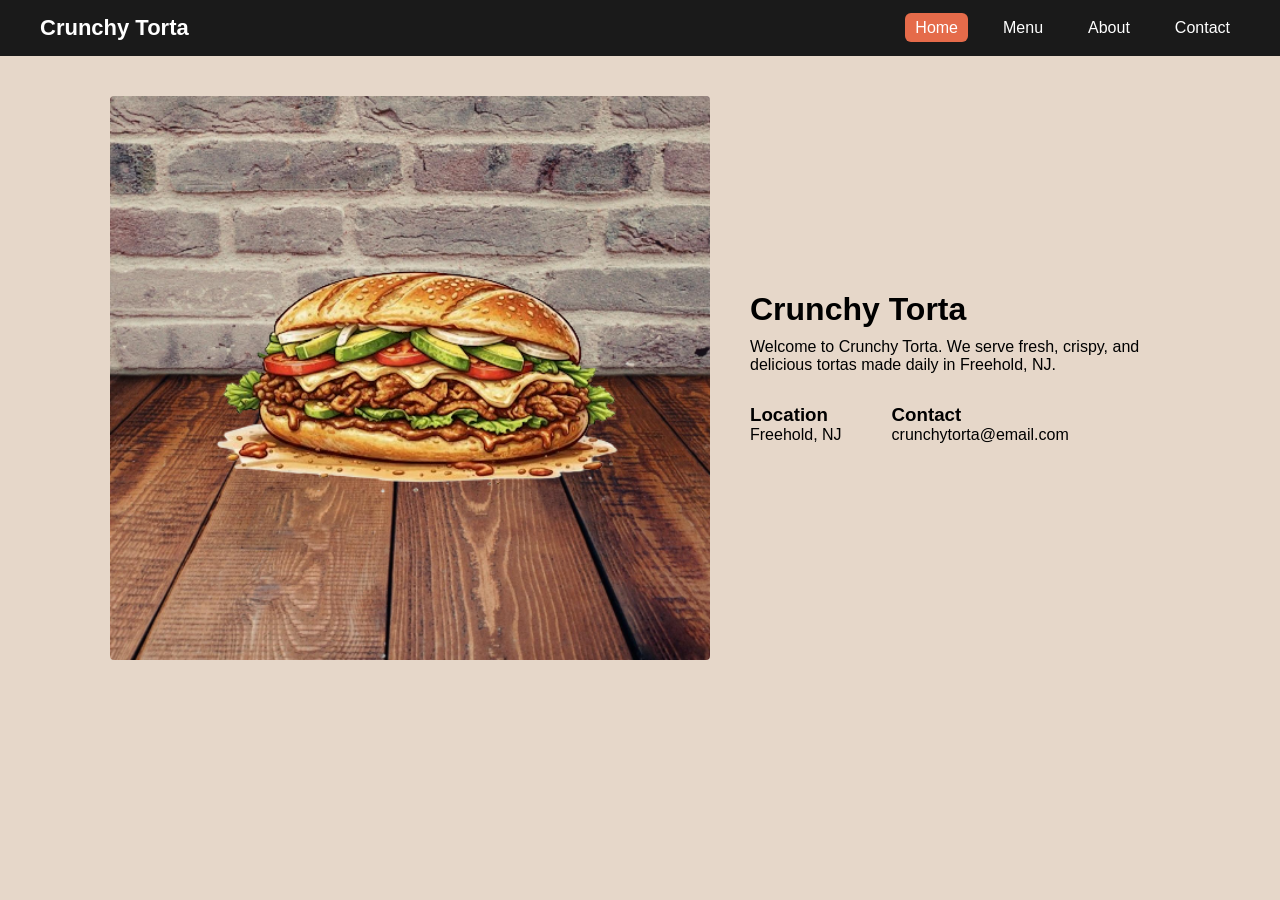
==== index.html @ 3b3e00bf "Crunchy tortas" ====
<!DOCTYPE html>
<html lang="en">
<head>
<meta charset="UTF-8">
<meta name="viewport" content="width=device-width, initial-scale=1.0">
<title>Crunchy Torta</title>
<link rel="stylesheet" href="css/style.css">
</head>
<body>


<!-- NAVBAR -->
<nav class="navbar">

    <div class="logo">Crunchy Torta</div>

    <ul class="nav-links">
        <li><a href="index.html" class="active">Home</a></li>
        <li><a href="menu.html">Menu</a></li>
        <li><a href="about.html">About</a></li>
        <li><a href="contact.html">Contact</a></li>
    </ul>

</nav>


<!-- HOME PAGE CONTENT -->
<div class="home-container">

    <div class="home-main">

        <!-- LEFT IMAGE -->
        <img src="img/First_Responsive_Website_Project__Feb_19__2026_at_10_08_AM_-removebg-preview.png" alt="Torta Image">

        <!-- RIGHT SIDE -->
        <div class="home-content">

            <h1>Crunchy Torta</h1>

            <p>
                Welcome to Crunchy Torta. We serve fresh, crispy, and delicious tortas made daily in Freehold, NJ.
            </p>

            <div class="info">

                <div>
                    <h3>Location</h3>
                    <p>Freehold, NJ</p>
                </div>

                <div>
                    <h3>Contact</h3>
                    <p>crunchytorta@email.com</p>
                </div>

            </div>

        </div>

    </div>

</div>

</body>
</html>
---- css/style.css ----
/* Reset */
* {
    margin: 0;
    padding: 0;
    box-sizing: border-box;
}

/* Body */
body {
    font-family: Arial, sans-serif;
    background-color: #e6d7c9;
}

/* Navbar */
.navbar {
    display: flex;
    justify-content: space-between;
    align-items: center;
    padding: 15px 40px;
    background-color: #1a1a1a;
}

/* Logo */
.logo {
    color: white;
    font-size: 22px;
    font-weight: bold;
}

/* Links container */
.nav-links {
    list-style: none;
    display: flex;
    gap: 25px;
}

/* Links */
.nav-links a {
    text-decoration: none;
    color: white;
    font-size: 16px;
    padding: 6px 10px;
    border-radius: 6px;
    transition: all 0.3s ease;
}

/* Hover effect */
.nav-links a:hover {
    background-color: #e56b4a;
    color: white;
    transform: translateY(-2px);
}

/* Active page */
.nav-links a.active {
    background-color: #e56b4a;
}

/* Container */
.container {
    padding: 40px;
}

/* Mobile */
@media (max-width: 700px) {
    .navbar {
        flex-direction: column;
        gap: 10px;
    }

    .nav-links {
        flex-direction: column;
        align-items: center;
    }
}

.home-container {
    max-width: 1100px;
    margin: auto;
    padding: 40px 20px;
}

/* Layout row */
.home-main {
    display: flex;
    gap: 40px;
    align-items: center;
}

/* Left image */
.home-main img {
    width: 600px;
    max-width: 100%;
    border-radius: 4px;
}

/* Right content */
.home-content {
    max-width: 400px;
}

/* Title */
.home-content h1 {
    font-size: 32px;
    margin-bottom: 10px;
}

/* Text */
.home-content p {
    margin-bottom: 20px;
}

/* Info section */
.info {
    display: flex;
    gap: 50px;
    margin-top: 30px;
}

/* Mobile */
@media (max-width: 800px) {
    .home-main {
        flex-direction: column;
    }
}
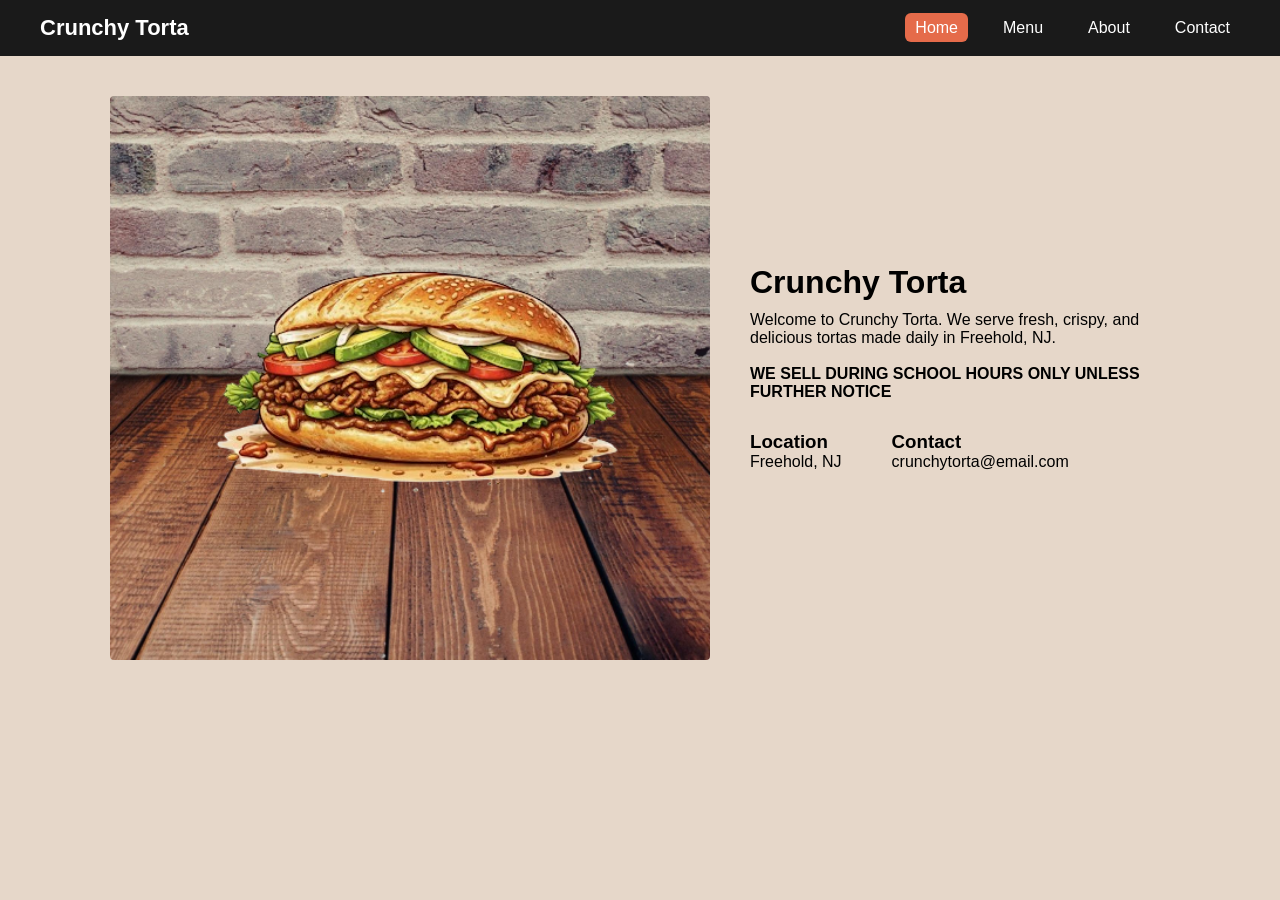
==== commit cf654050: "updated" ====
--- a/index.html
+++ b/index.html
@@ -39,6 +39,9 @@
 
             <p>
                 Welcome to Crunchy Torta. We serve fresh, crispy, and delicious tortas made daily in Freehold, NJ.
+                <br>
+                <br>
+            <strong>WE SELL DURING SCHOOL HOURS ONLY UNLESS FURTHER NOTICE</strong>
             </p>
 
             <div class="info">
--- a/css/style.css
+++ b/css/style.css
@@ -74,6 +74,7 @@
     }
 }
 
+
 .home-container {
     max-width: 1100px;
     margin: auto;
@@ -122,4 +123,201 @@
     .home-main {
         flex-direction: column;
     }
-}+}
+/* MENU SECTION */
+
+.menu-section {
+    padding: 60px 20px;
+    text-align: center;
+    background: #fff8f0;
+}
+
+.menu-title {
+    font-size: 36px;
+    margin-bottom: 40px;
+    color: #e63946;
+}
+
+/* GRID */
+
+.menu-grid {
+    display: grid;
+    grid-template-columns: repeat(auto-fit, minmax(140px, 1fr));
+    gap: 40px;
+    max-width: 800px;
+    margin: auto;
+}
+
+/* ICON ONLY — NO BACKGROUND */
+
+.menu-item {
+    padding: 10px;
+    cursor: pointer;
+    transition: all 0.3s ease;
+    background: transparent;
+    border-radius: 0;
+    box-shadow: none;
+}
+
+/* IMAGE ICON */
+
+.menu-item img {
+    width: 120px;
+    height: 120px;
+    object-fit: cover;
+    border-radius: 50%;
+    margin-bottom: 10px;
+    transition: transform 0.3s ease;
+}
+
+/* TITLE */
+
+.menu-item h3 {
+    font-size: 18px;
+    color: #333;
+    font-weight: 600;
+}
+
+/* HOVER EFFECT */
+
+.menu-item:hover {
+    transform: translateY(-8px);
+}
+
+.menu-item:hover img {
+    transform: scale(1.15);
+}
+
+/* MOBILE */
+
+@media (max-width: 600px) {
+
+    .menu-item img {
+        width: 95px;
+        height: 95px;
+    }
+
+    .menu-title {
+        font-size: 28px;
+    }
+
+}
+
+/* ABOUT PAGE */
+
+.about-section {
+    padding: 60px 20px;
+    background: #fff8f0;
+    text-align: center;
+}
+
+.about-title {
+    font-size: 36px;
+    color: #e63946;
+    margin-bottom: 40px;
+}
+
+/* CONTAINER */
+
+.about-container {
+    display: flex;
+    justify-content: center;
+    gap: 40px;
+    flex-wrap: wrap;
+}
+
+/* CARD */
+
+.about-card {
+    background: white;
+    padding: 30px;
+    border-radius: 15px;
+    width: 300px;
+    text-align: left;
+    box-shadow: 0 5px 15px rgba(0,0,0,0.1);
+    transition: transform 0.3s ease;
+}
+
+.about-card:hover {
+    transform: translateY(-5px);
+}
+
+/* NAME */
+
+.about-card h3 {
+    color: #e63946;
+    margin-bottom: 10px;
+    font-size: 22px;
+}
+
+/* TEXT */
+
+.about-card p {
+    color: #555;
+    line-height: 1.6;
+}
+
+/* MOBILE */
+
+@media (max-width: 600px) {
+
+    .about-title {
+        font-size: 28px;
+    }
+
+    .about-card {
+        width: 90%;
+    }
+
+}
+
+/* SIMPLE CONTACT PAGE */
+
+.contact-section {
+    padding: 60px 20px;
+    background: #fff8f0;
+    text-align: center;
+}
+
+.contact-title {
+    font-size: 36px;
+    color: #e63946;
+    margin-bottom: 30px;
+}
+
+/* BOX */
+
+.contact-box {
+    max-width: 400px;
+    margin: auto;
+    background: white;
+    padding: 30px;
+    border-radius: 15px;
+    box-shadow: 0 5px 15px rgba(0,0,0,0.1);
+}
+
+/* ROWS */
+
+.contact-row {
+    margin-bottom: 20px;
+}
+
+.contact-row h3 {
+    color: #e63946;
+    margin-bottom: 5px;
+}
+
+.contact-row p {
+    color: #555;
+    font-size: 16px;
+}
+
+/* MOBILE */
+
+@media (max-width: 600px) {
+
+    .contact-title {
+        font-size: 28px;
+    }
+
+}
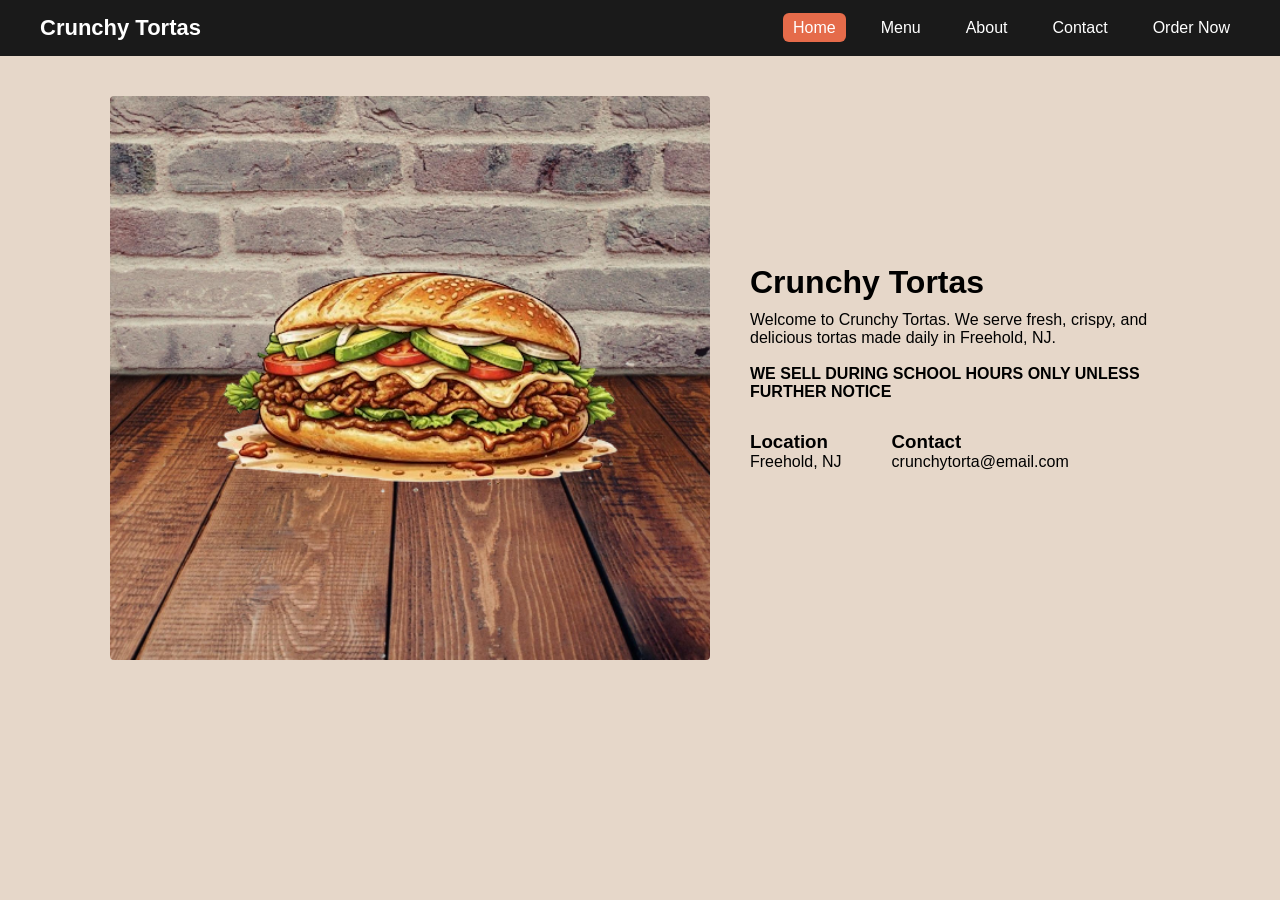
==== commit 4848142e: "Add 'Order Now' link to navigation menu" ====
--- a/index.html
+++ b/index.html
@@ -12,13 +12,14 @@
 <!-- NAVBAR -->
 <nav class="navbar">
 
-    <div class="logo">Crunchy Torta</div>
+    <div class="logo">Crunchy Tortas</div>
 
     <ul class="nav-links">
         <li><a href="index.html" class="active">Home</a></li>
         <li><a href="menu.html">Menu</a></li>
         <li><a href="about.html">About</a></li>
         <li><a href="contact.html">Contact</a></li>
+        <li><a href"https://docs.google.com/forms/d/e/1FAIpQLScVxSQg_sVmKnkpH5syjlXkWMw0edxOTqXch2ginjQh9Cq2MA/viewform">Order Now </a></li>
     </ul>
 
 </nav>
@@ -35,10 +36,10 @@
         <!-- RIGHT SIDE -->
         <div class="home-content">
 
-            <h1>Crunchy Torta</h1>
+            <h1>Crunchy Tortas</h1>
 
             <p>
-                Welcome to Crunchy Torta. We serve fresh, crispy, and delicious tortas made daily in Freehold, NJ.
+                Welcome to Crunchy Tortas. We serve fresh, crispy, and delicious tortas made daily in Freehold, NJ.
                 <br>
                 <br>
             <strong>WE SELL DURING SCHOOL HOURS ONLY UNLESS FURTHER NOTICE</strong>
--- a/css/style.css
+++ b/css/style.css
@@ -321,3 +321,8 @@
     }
 
 }
+
+img{
+    max-width: 70%;
+    height:auto;
+}
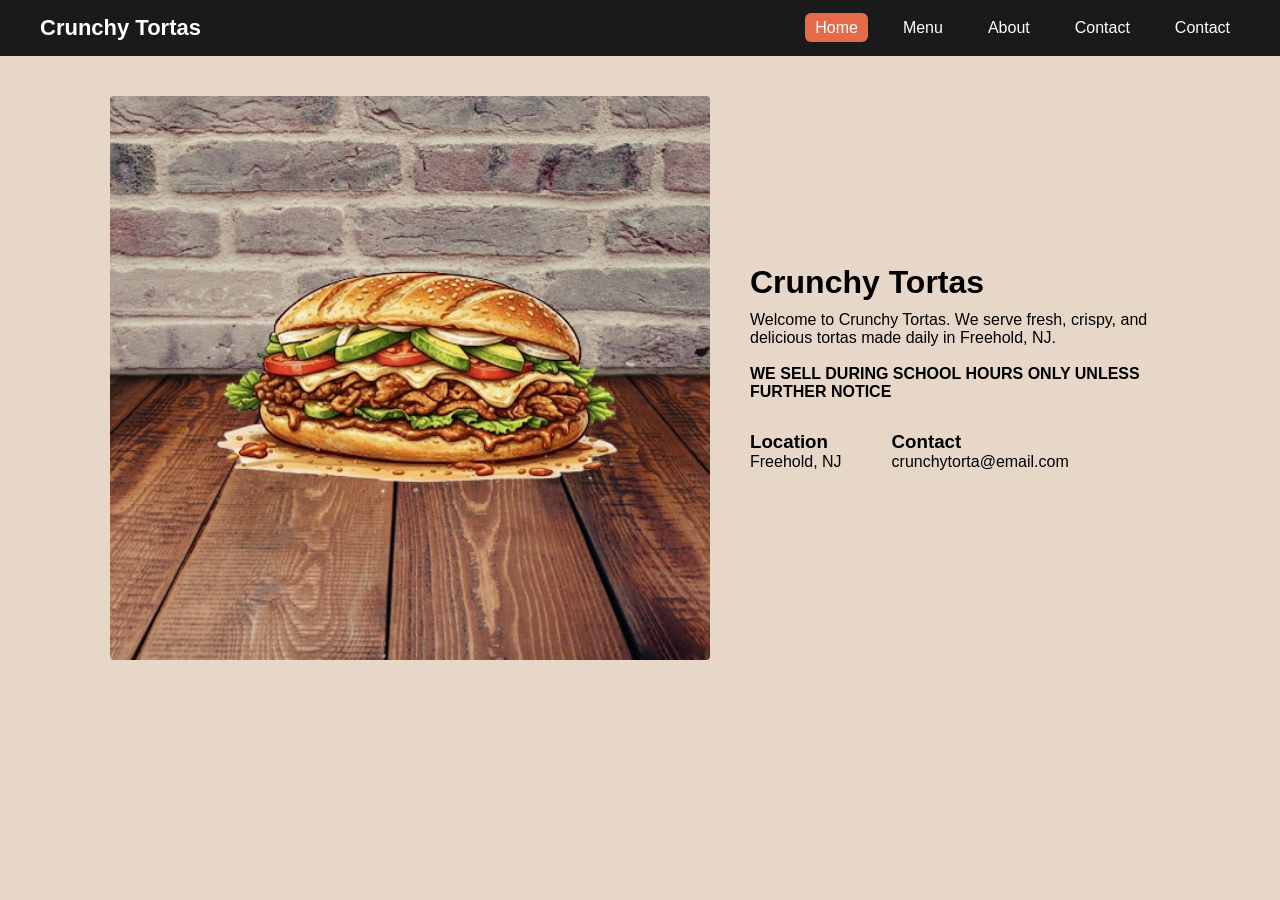
==== commit 26d20562: "Change 'Order Now' link to 'Contact'" ====
--- a/index.html
+++ b/index.html
@@ -19,7 +19,7 @@
         <li><a href="menu.html">Menu</a></li>
         <li><a href="about.html">About</a></li>
         <li><a href="contact.html">Contact</a></li>
-        <li><a href"https://docs.google.com/forms/d/e/1FAIpQLScVxSQg_sVmKnkpH5syjlXkWMw0edxOTqXch2ginjQh9Cq2MA/viewform">Order Now </a></li>
+        <li><a href="https://docs.google.com/forms/d/e/1FAIpQLScVxSQg_sVmKnkpH5syjlXkWMw0edxOTqXch2ginjQh9Cq2MA/viewform">Contact</a></li>
     </ul>
 
 </nav>
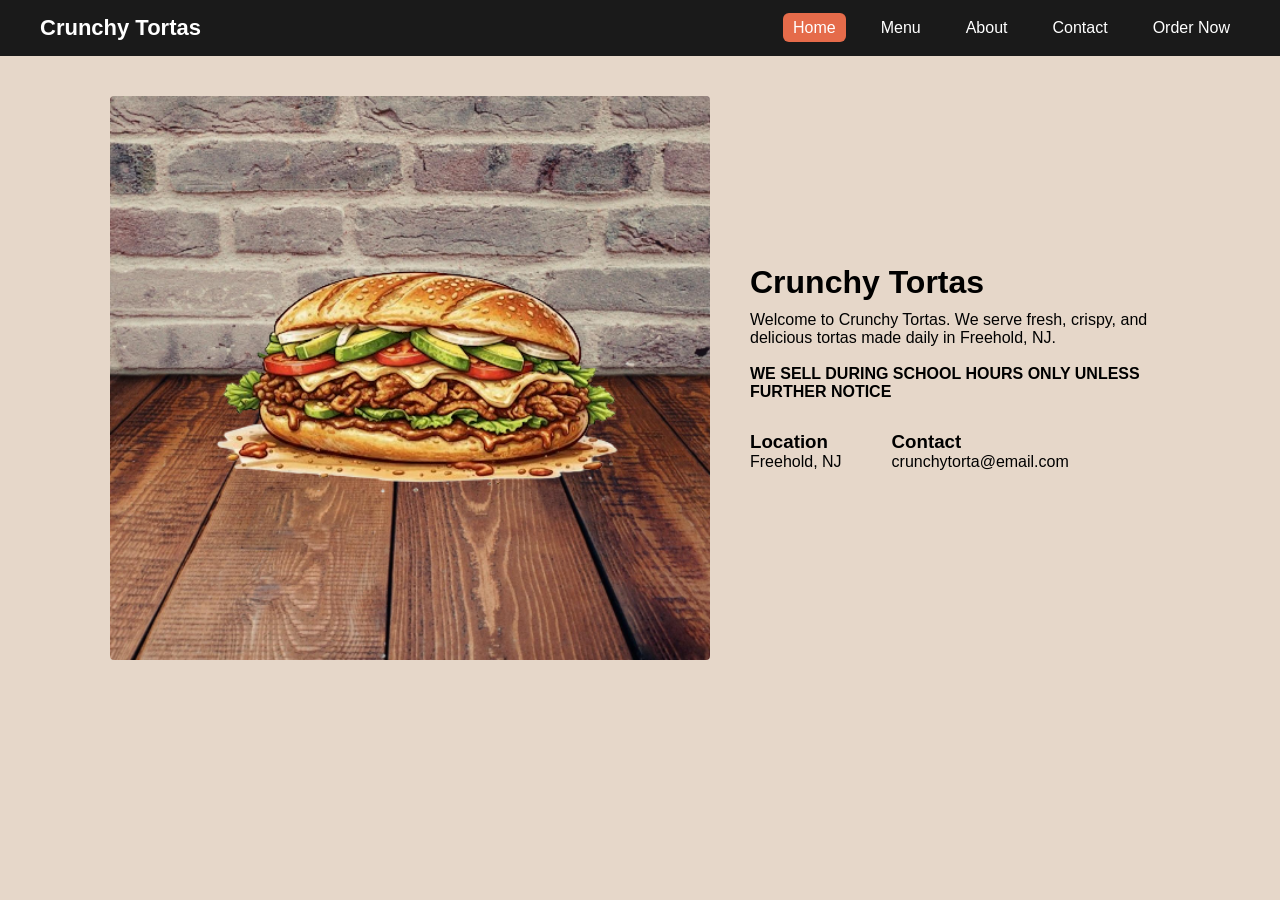
==== commit e5faf035: "Change 'Contact' link to 'Order Now'" ====
--- a/index.html
+++ b/index.html
@@ -19,7 +19,7 @@
         <li><a href="menu.html">Menu</a></li>
         <li><a href="about.html">About</a></li>
         <li><a href="contact.html">Contact</a></li>
-        <li><a href="https://docs.google.com/forms/d/e/1FAIpQLScVxSQg_sVmKnkpH5syjlXkWMw0edxOTqXch2ginjQh9Cq2MA/viewform">Contact</a></li>
+        <li><a href="https://docs.google.com/forms/d/e/1FAIpQLScVxSQg_sVmKnkpH5syjlXkWMw0edxOTqXch2ginjQh9Cq2MA/viewform">Order Now</a></li>
     </ul>
 
 </nav>
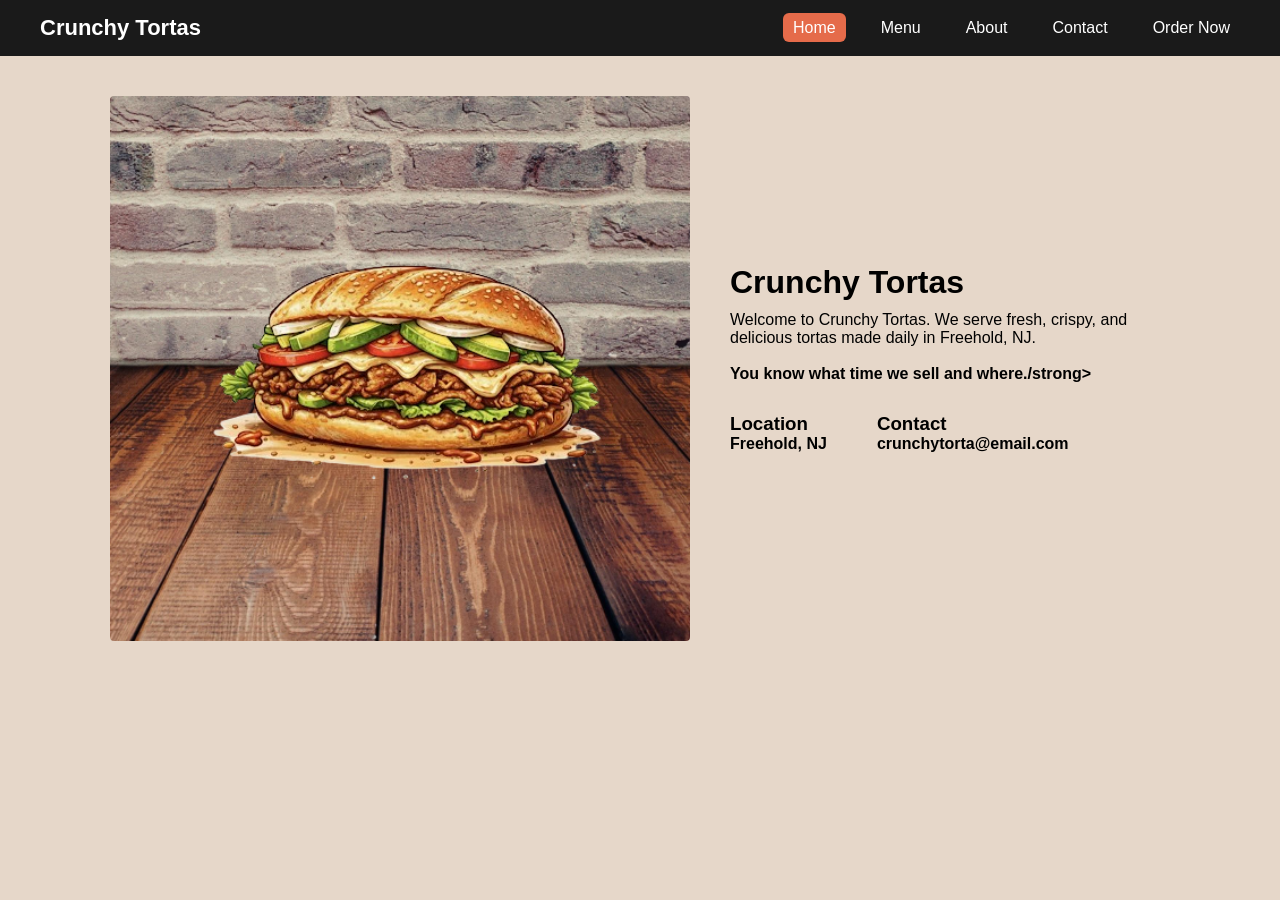
==== commit d34bea3d: "Update selling hours message in index.html" ====
--- a/index.html
+++ b/index.html
@@ -42,7 +42,7 @@
                 Welcome to Crunchy Tortas. We serve fresh, crispy, and delicious tortas made daily in Freehold, NJ.
                 <br>
                 <br>
-            <strong>WE SELL DURING SCHOOL HOURS ONLY UNLESS FURTHER NOTICE</strong>
+            <strong>You know what time we sell and where./strong>
             </p>
 
             <div class="info">
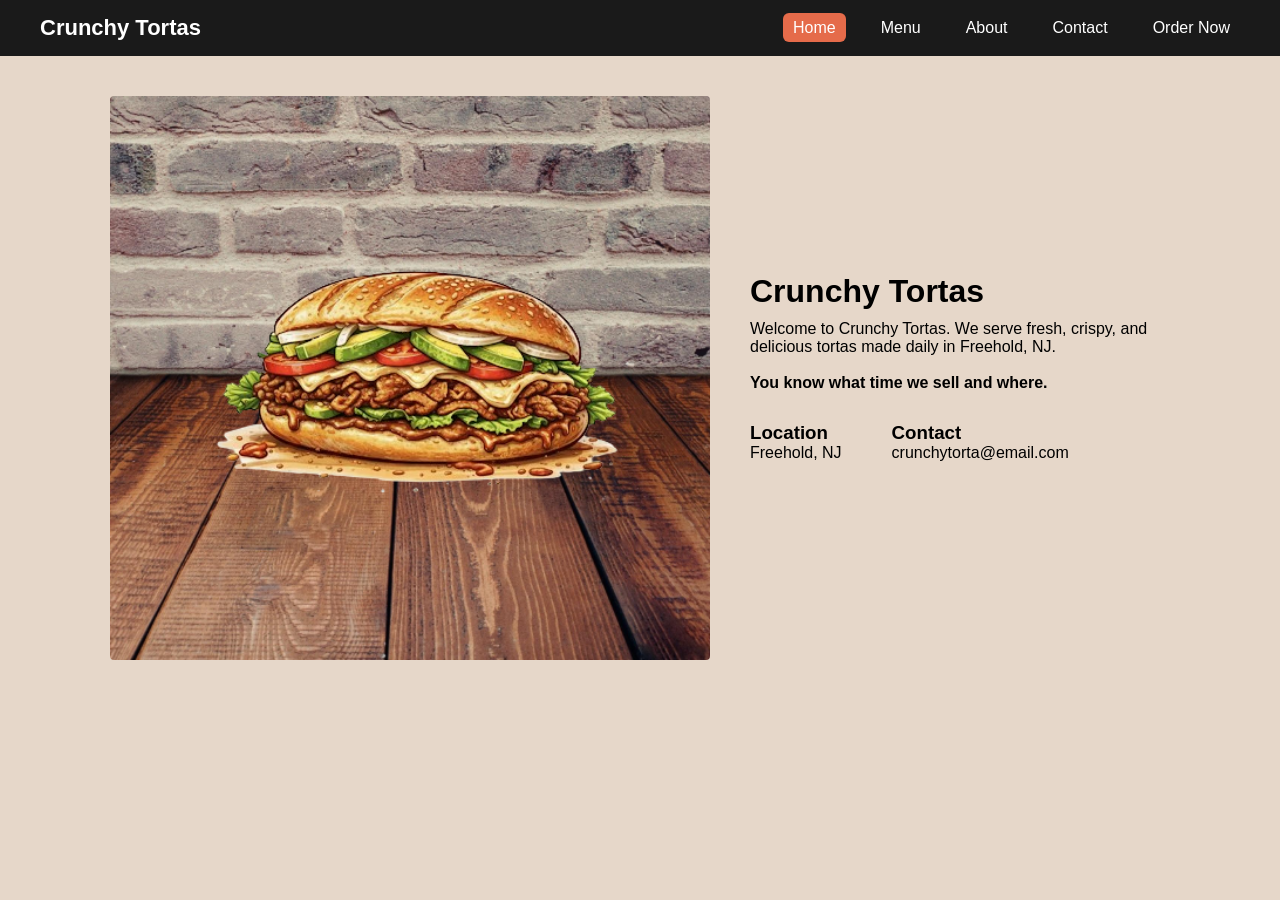
==== commit c36fcaff: "Fix HTML closing tag for strong element" ====
--- a/index.html
+++ b/index.html
@@ -42,7 +42,7 @@
                 Welcome to Crunchy Tortas. We serve fresh, crispy, and delicious tortas made daily in Freehold, NJ.
                 <br>
                 <br>
-            <strong>You know what time we sell and where./strong>
+            <strong>You know what time we sell and where.</strong>
             </p>
 
             <div class="info">
